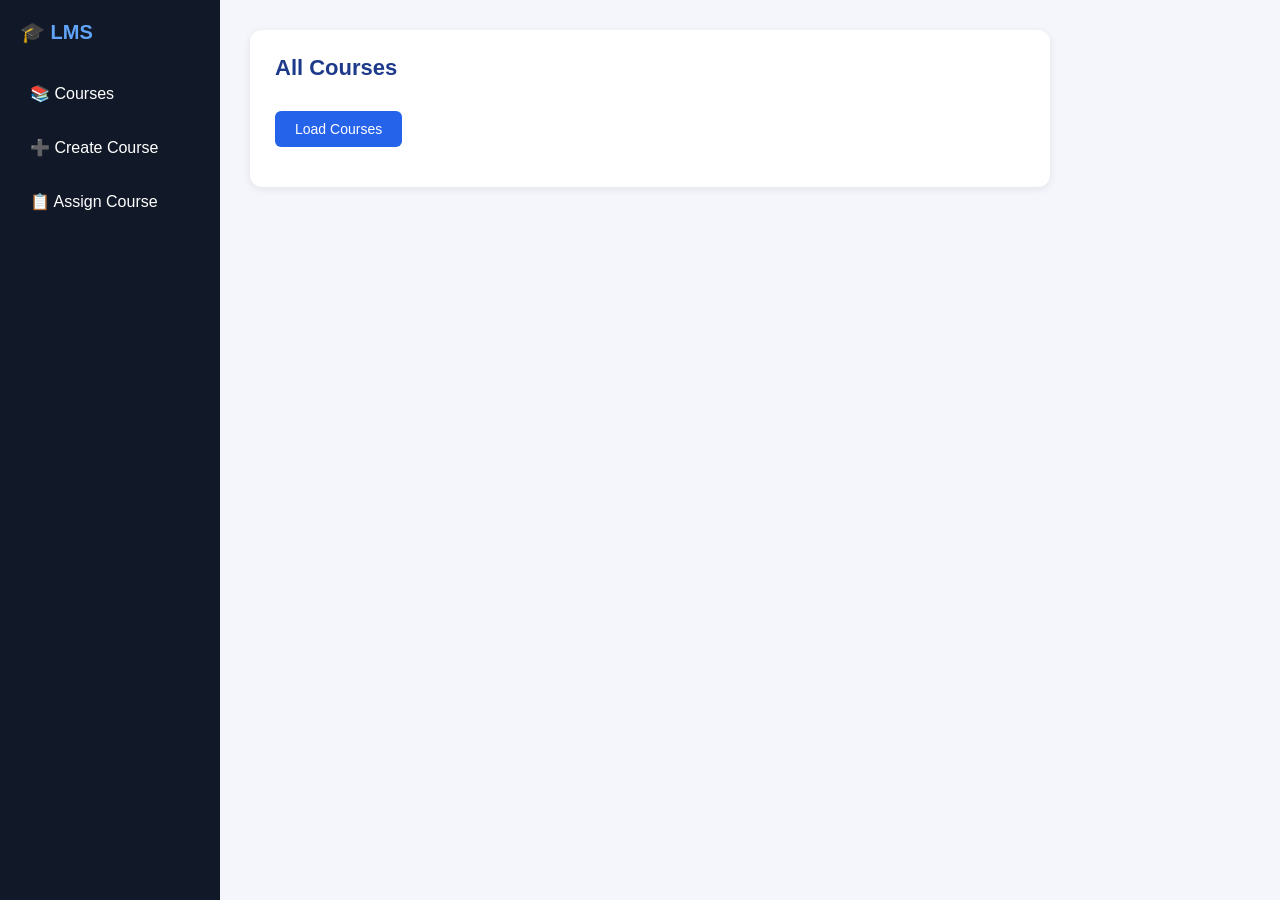
==== frontend/index.html @ 301805d9 "sorted folderwise" ====
<!DOCTYPE html>
<html lang="en">
<head>
    <meta charset="UTF-8">
    <meta name="viewport" content="width=device-width, initial-scale=1.0">
    <title>LMS Dashboard</title>
    <link rel="stylesheet" href="style.css">
</head>

<body>

<div class="sidebar">
    <h2>🎓 LMS</h2>
    <div onclick="show('courses')">📚 Courses</div>
    <div onclick="show('create')">➕ Create Course</div>
    <div onclick="show('assign')">📋 Assign Course</div>
</div>
<div class="main">
    <!-- COURSES -->
    <div id="courses" class="card">
        <h2>All Courses</h2>
        <button onclick="getCourses()">Load Courses</button>
        <ul id="courseList"></ul>
    </div>
    <!-- CREATE COURSE -->
    <div id="create" class="card" style="display:none;">
        <h2>Create Course</h2>
        <input id="title" placeholder="Course Title" />
        <input id="description" placeholder="Description" />
        <input id="video_url" placeholder="Video URL (YouTube/Vimeo)" />
        <input id="passing_score" placeholder="Passing Score (e.g. 70)" type="number" />
        <input id="assigned_roles" placeholder="Assigned Roles (e.g. developer, hr)" />
        <button onclick="createCourse()">Create Course</button>
        <p id="createMsg" class="msg"></p>
    </div>
    <!-- ASSIGN -->
    <div id="assign" class="card" style="display:none;">
        <h2>Assign Course</h2>
        <button onclick="loadCoursesForAssign()">Load Courses</button>
        <select id="courseDropdown"></select>
        <input id="employee_id" placeholder="Employee ID" />
        <button onclick="assign()">Assign</button>
        <p id="assignMsg" class="msg"></p>
    </div>
</div>
<script src="app.js"></script>
</body>
</html>
---- frontend/style.css ----
* {
    box-sizing: border-box;
    margin: 0;
    padding: 0;
}
body {
    font-family: 'Segoe UI', sans-serif;
    display: flex;
    background: #f4f6fb;
    min-height: 100vh;
}
.sidebar {
    width: 220px;
    background: #111827;
    color: white;
    height: 100vh;
    padding: 20px;
    position: fixed;
}
.sidebar h2 {
    margin-bottom: 30px;
    font-size: 20px;
    color: #60a5fa;
}
.sidebar div {
    margin: 15px 0;
    cursor: pointer;
    padding: 10px;
    border-radius: 6px;
    transition: background 0.2s;
}
.sidebar div:hover {
    background: #1f2937;
    color: #60a5fa;
}
.main {
    margin-left: 220px;
    flex: 1;
    padding: 30px;
}
.card {
    background: white;
    padding: 25px;
    border-radius: 12px;
    margin-bottom: 20px;
    box-shadow: 0 2px 8px rgba(0, 0, 0, 0.08);
    max-width: 800px;
}
.card h2 {
    margin-bottom: 20px;
    color: #1e3a8a;
    font-size: 22px;
}
input, select {
    width: 100%;
    padding: 10px 14px;
    margin: 6px 0;
    border: 1px solid #e5e7eb;
    border-radius: 6px;
    font-size: 14px;
    color: #374151;
    outline: none;
    transition: border 0.2s;
}
input:focus, select:focus {
    border-color: #2563eb;
}
button {
    padding: 10px 20px;
    background: #2563eb;
    color: white;
    border: none;
    border-radius: 6px;
    cursor: pointer;
    margin-top: 10px;
    font-size: 14px;
    transition: background 0.2s;
}
button:hover {
    background: #1d4ed8;
}
ul {
    list-style: none;
    padding: 0;
    margin-top: 15px;
}
li {
    padding: 12px 10px;
    border-bottom: 1px solid #f3f4f6;
    font-size: 14px;
    color: #374151;
}
li strong {
    color: #1e3a8a;
    font-size: 15px;
}
li .status {
    font-size: 12px;
    color: #6b7280;
    margin-top: 4px;
}
.msg {
    margin-top: 10px;
    font-size: 14px;
    color: #16a34a;
    font-weight: 500;
}
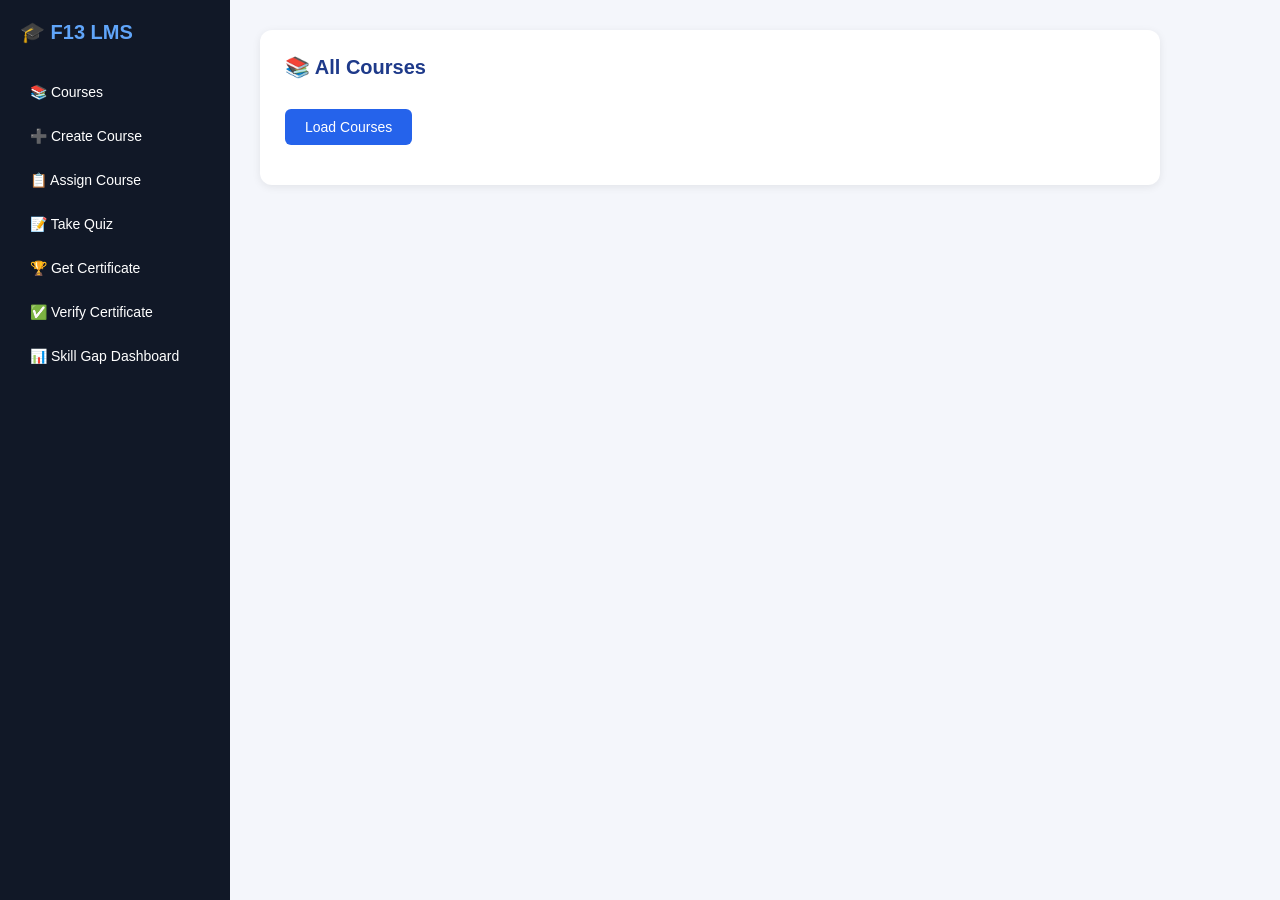
==== commit c45683c5: "updated frontend dashboard, added quiz engine lambda and getquiz lambda" ====
--- a/frontend/index.html
+++ b/frontend/index.html
@@ -3,44 +3,73 @@
 <head>
     <meta charset="UTF-8">
     <meta name="viewport" content="width=device-width, initial-scale=1.0">
-    <title>LMS Dashboard</title>
+    <title>F13 LMS Dashboard</title>
     <link rel="stylesheet" href="style.css">
 </head>
-
 <body>
-
 <div class="sidebar">
-    <h2>🎓 LMS</h2>
+    <h2>🎓 F13 LMS</h2>
     <div onclick="show('courses')">📚 Courses</div>
     <div onclick="show('create')">➕ Create Course</div>
     <div onclick="show('assign')">📋 Assign Course</div>
+    <div onclick="show('quiz')">📝 Take Quiz</div>
+    <div onclick="show('certificate')">🏆 Get Certificate</div>
+    <div onclick="show('verify')">✅ Verify Certificate</div>
+    <div onclick="show('dashboard')">📊 Skill Gap Dashboard</div>
 </div>
 <div class="main">
-    <!-- COURSES -->
-    <div id="courses" class="card">
-        <h2>All Courses</h2>
+    <div id="courses" class="card section active">
+        <h2>📚 All Courses</h2>
         <button onclick="getCourses()">Load Courses</button>
         <ul id="courseList"></ul>
     </div>
-    <!-- CREATE COURSE -->
-    <div id="create" class="card" style="display:none;">
-        <h2>Create Course</h2>
+    <div id="create" class="card section">
+        <h2>➕ Create Course</h2>
         <input id="title" placeholder="Course Title" />
         <input id="description" placeholder="Description" />
         <input id="video_url" placeholder="Video URL (YouTube/Vimeo)" />
         <input id="passing_score" placeholder="Passing Score (e.g. 70)" type="number" />
-        <input id="assigned_roles" placeholder="Assigned Roles (e.g. developer, hr)" />
+        <input id="assigned_roles" placeholder="Assigned Roles (comma separated e.g. engineer, hr)" />
         <button onclick="createCourse()">Create Course</button>
         <p id="createMsg" class="msg"></p>
     </div>
-    <!-- ASSIGN -->
-    <div id="assign" class="card" style="display:none;">
-        <h2>Assign Course</h2>
+    <div id="assign" class="card section">
+        <h2>📋 Assign Course</h2>
         <button onclick="loadCoursesForAssign()">Load Courses</button>
         <select id="courseDropdown"></select>
-        <input id="employee_id" placeholder="Employee ID" />
+        <input id="employee_id" placeholder="Employee ID (e.g. emp1)" />
         <button onclick="assign()">Assign</button>
         <p id="assignMsg" class="msg"></p>
+    </div>
+    <div id="quiz" class="card section">
+        <h2>📝 Take Quiz</h2>
+        <input id="quizCourseId" placeholder="Course ID (e.g. course1)" />
+        <input id="quizEmployeeId" placeholder="Employee ID (e.g. emp1)" />
+        <button onclick="loadQuiz()">Load Quiz</button>
+        <div id="quizQuestions"></div>
+        <button id="submitQuizBtn" onclick="submitQuiz()" style="display:none;">Submit Quiz</button>
+        <p id="quizMsg" class="msg"></p>
+    </div>
+    <div id="certificate" class="card section">
+        <h2>🏆 Generate Certificate</h2>
+        <input id="certEmployeeId" placeholder="Employee ID (e.g. emp1)" />
+        <input id="certCourseId" placeholder="Course ID (e.g. course1)" />
+        <button onclick="generateCert()">Generate Certificate</button>
+        <p id="certMsg" class="msg"></p>
+        <a id="certLink" href="#" target="_blank" style="display:none;">
+            <button>Download Certificate</button>
+        </a>
+    </div>
+    <div id="verify" class="card section">
+        <h2>✅ Verify Certificate</h2>
+        <input id="certId" placeholder="Certificate ID" />
+        <button onclick="verifyCert()">Verify</button>
+        <div id="verifyResult" style="margin-top:15px;"></div>
+    </div>
+    <div id="dashboard" class="card section">
+        <h2>📊 Skill Gap Dashboard</h2>
+        <button onclick="loadDashboard()">Load Dashboard</button>
+        <div id="dashboardContent"></div>
     </div>
 </div>
 <script src="app.js"></script>
--- a/frontend/style.css
+++ b/frontend/style.css
@@ -10,12 +10,13 @@
     min-height: 100vh;
 }
 .sidebar {
-    width: 220px;
+    width: 230px;
     background: #111827;
     color: white;
     height: 100vh;
     padding: 20px;
     position: fixed;
+    overflow-y: auto;
 }
 .sidebar h2 {
     margin-bottom: 30px;
@@ -23,18 +24,19 @@
     color: #60a5fa;
 }
 .sidebar div {
-    margin: 15px 0;
+    margin: 8px 0;
     cursor: pointer;
     padding: 10px;
     border-radius: 6px;
     transition: background 0.2s;
+    font-size: 14px;
 }
 .sidebar div:hover {
     background: #1f2937;
     color: #60a5fa;
 }
 .main {
-    margin-left: 220px;
+    margin-left: 230px;
     flex: 1;
     padding: 30px;
 }
@@ -43,13 +45,13 @@
     padding: 25px;
     border-radius: 12px;
     margin-bottom: 20px;
-    box-shadow: 0 2px 8px rgba(0, 0, 0, 0.08);
-    max-width: 800px;
+    box-shadow: 0 2px 8px rgba(0,0,0,0.08);
+    max-width: 900px;
 }
 .card h2 {
     margin-bottom: 20px;
     color: #1e3a8a;
-    font-size: 22px;
+    font-size: 20px;
 }
 input, select {
     width: 100%;
@@ -58,7 +60,6 @@
     border: 1px solid #e5e7eb;
     border-radius: 6px;
     font-size: 14px;
-    color: #374151;
     outline: none;
     transition: border 0.2s;
 }
@@ -74,6 +75,7 @@
     cursor: pointer;
     margin-top: 10px;
     font-size: 14px;
+    margin-right: 8px;
     transition: background 0.2s;
 }
 button:hover {
@@ -88,20 +90,77 @@
     padding: 12px 10px;
     border-bottom: 1px solid #f3f4f6;
     font-size: 14px;
-    color: #374151;
 }
 li strong {
     color: #1e3a8a;
-    font-size: 15px;
-}
-li .status {
-    font-size: 12px;
-    color: #6b7280;
-    margin-top: 4px;
 }
 .msg {
     margin-top: 10px;
     font-size: 14px;
-    color: #16a34a;
     font-weight: 500;
-}+}
+.msg.success { color: #16a34a; }
+.msg.error { color: #dc2626; }
+.quiz-option {
+    display: block;
+    padding: 10px;
+    margin: 5px 0;
+    border: 2px solid #e5e7eb;
+    border-radius: 6px;
+    cursor: pointer;
+}
+.quiz-option:hover {
+    border-color: #2563eb;
+    background: #eff6ff;
+}
+.quiz-option input {
+    width: auto;
+    margin-right: 8px;
+}
+.question-block {
+    margin-bottom: 20px;
+    padding: 15px;
+    background: #f9fafb;
+    border-radius: 8px;
+}
+.question-block p {
+    font-weight: 600;
+    margin-bottom: 10px;
+    color: #1f2937;
+}
+table {
+    width: 100%;
+    border-collapse: collapse;
+    margin-top: 15px;
+    font-size: 13px;
+}
+th {
+    background: #1e3a8a;
+    color: white;
+    padding: 10px;
+    text-align: left;
+}
+td {
+    padding: 10px;
+    border-bottom: 1px solid #e5e7eb;
+}
+.status-passed { background: #dcfce7; color: #16a34a; padding: 3px 8px; border-radius: 4px; font-size: 12px; font-weight: 600; }
+.status-failed { background: #fee2e2; color: #dc2626; padding: 3px 8px; border-radius: 4px; font-size: 12px; font-weight: 600; }
+.status-in_progress { background: #fef9c3; color: #ca8a04; padding: 3px 8px; border-radius: 4px; font-size: 12px; font-weight: 600; }
+.status-not_started { background: #f3f4f6; color: #6b7280; padding: 3px 8px; border-radius: 4px; font-size: 12px; font-weight: 600; }
+.dept-card {
+    background: #f9fafb;
+    border-radius: 8px;
+    padding: 15px;
+    margin-bottom: 10px;
+    display: flex;
+    justify-content: space-between;
+    align-items: center;
+}
+.pct {
+    font-size: 24px;
+    font-weight: 700;
+    color: #2563eb;
+}
+.section { display: none; }
+.section.active { display: block; }
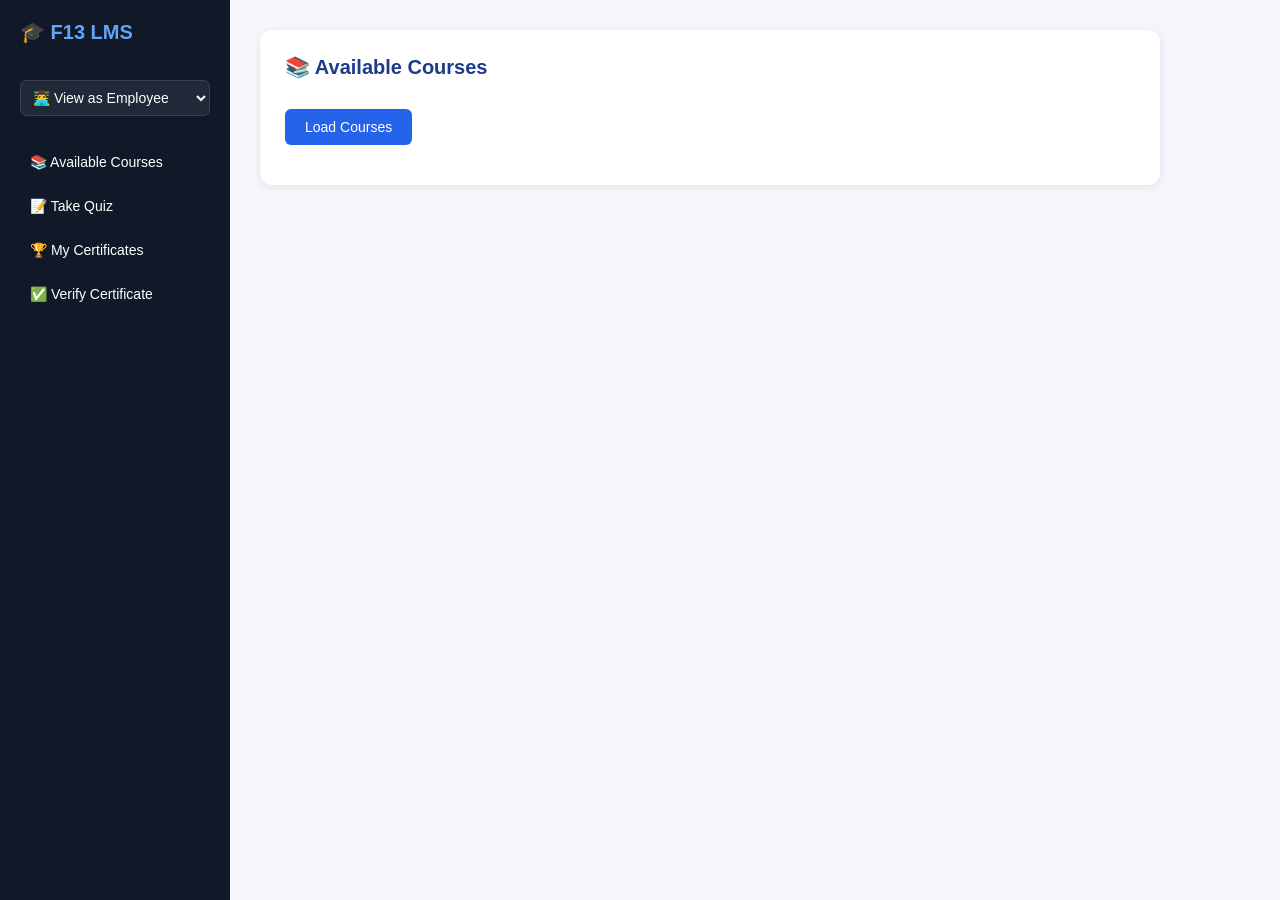
==== commit 890eda26: "whats working till the presentation is here" ====
--- a/frontend/index.html
+++ b/frontend/index.html
@@ -5,43 +5,33 @@
     <meta name="viewport" content="width=device-width, initial-scale=1.0">
     <title>F13 LMS Dashboard</title>
     <link rel="stylesheet" href="style.css">
+    <style>
+        .hidden { display: none !important; }
+        .role-select { width: 100%; padding: 8px; margin-bottom: 20px; background: #1f2937; color: white; border: 1px solid #374151; border-radius: 6px; outline: none; }
+    </style>
 </head>
 <body>
 <div class="sidebar">
     <h2>🎓 F13 LMS</h2>
-    <div onclick="show('courses')">📚 Courses</div>
-    <div onclick="show('create')">➕ Create Course</div>
-    <div onclick="show('assign')">📋 Assign Course</div>
-    <div onclick="show('quiz')">📝 Take Quiz</div>
-    <div onclick="show('certificate')">🏆 Get Certificate</div>
+    <select id="roleDropdown" class="role-select">
+        <option value="employee">👨‍💻 View as Employee</option>
+        <option value="hr">👑 View as HR Admin</option>
+    </select>
+    <div class="employee-view" onclick="show('courses')">📚 Available Courses</div>
+    <div class="employee-view" onclick="show('quiz')">📝 Take Quiz</div>
+    <div class="employee-view" onclick="show('my-certs')">🏆 My Certificates</div> <div class="hr-view hidden" onclick="show('create')">➕ Create Course</div>
+    <div class="hr-view hidden" onclick="show('assign')">📋 Assign Course</div>
+    <div class="hr-view hidden" onclick="show('hr-generate-certs')">📜 Generate Certs</div> <div class="hr-view hidden" onclick="show('dashboard')">📊 Skill Gap Dashboard</div>
+
     <div onclick="show('verify')">✅ Verify Certificate</div>
-    <div onclick="show('dashboard')">📊 Skill Gap Dashboard</div>
 </div>
 <div class="main">
-    <div id="courses" class="card section active">
-        <h2>📚 All Courses</h2>
+    <div id="courses" class="card section active employee-view">
+        <h2>📚 Available Courses</h2>
         <button onclick="getCourses()">Load Courses</button>
         <ul id="courseList"></ul>
     </div>
-    <div id="create" class="card section">
-        <h2>➕ Create Course</h2>
-        <input id="title" placeholder="Course Title" />
-        <input id="description" placeholder="Description" />
-        <input id="video_url" placeholder="Video URL (YouTube/Vimeo)" />
-        <input id="passing_score" placeholder="Passing Score (e.g. 70)" type="number" />
-        <input id="assigned_roles" placeholder="Assigned Roles (comma separated e.g. engineer, hr)" />
-        <button onclick="createCourse()">Create Course</button>
-        <p id="createMsg" class="msg"></p>
-    </div>
-    <div id="assign" class="card section">
-        <h2>📋 Assign Course</h2>
-        <button onclick="loadCoursesForAssign()">Load Courses</button>
-        <select id="courseDropdown"></select>
-        <input id="employee_id" placeholder="Employee ID (e.g. emp1)" />
-        <button onclick="assign()">Assign</button>
-        <p id="assignMsg" class="msg"></p>
-    </div>
-    <div id="quiz" class="card section">
+    <div id="quiz" class="card section employee-view hidden">
         <h2>📝 Take Quiz</h2>
         <input id="quizCourseId" placeholder="Course ID (e.g. course1)" />
         <input id="quizEmployeeId" placeholder="Employee ID (e.g. emp1)" />
@@ -50,15 +40,65 @@
         <button id="submitQuizBtn" onclick="submitQuiz()" style="display:none;">Submit Quiz</button>
         <p id="quizMsg" class="msg"></p>
     </div>
-    <div id="certificate" class="card section">
-        <h2>🏆 Generate Certificate</h2>
+    <div id="my-certs" class="card section employee-view hidden">
+        <h2>🏆 My Certificates</h2>
+        <p style="margin-bottom: 15px; color: #4b5563;">Enter your Employee ID to view your earned certificate IDs.</p>
+        <input id="viewCertEmpId" placeholder="Employee ID (e.g. emp1)" />
+        <button onclick="loadMyCerts()">View My Certificates</button>
+        <div id="myCertsList" style="margin-top: 15px;"></div>
+    </div>
+
+    <div id="hr-generate-certs" class="card section hr-view hidden">
+        <h2>📜 Generate Certificate</h2>
+        <p style="margin-bottom: 15px; color: #4b5563;">Manually issue a certificate for an employee who has passed their quiz.</p>
         <input id="certEmployeeId" placeholder="Employee ID (e.g. emp1)" />
         <input id="certCourseId" placeholder="Course ID (e.g. course1)" />
-        <button onclick="generateCert()">Generate Certificate</button>
+        <button onclick="generateCert()">Generate & Email Certificate</button>
         <p id="certMsg" class="msg"></p>
         <a id="certLink" href="#" target="_blank" style="display:none;">
-            <button>Download Certificate</button>
+        <button>View Generated PDF</button>
         </a>
+    </div>
+    <div id="create" class="card section hr-view hidden">
+        <h2>➕ Create Course</h2>
+        <input id="title" placeholder="Course Title" />
+        <input id="description" placeholder="Description" />
+        <input id="video_url" placeholder="Video URL (YouTube/Vimeo)" />
+        <input id="passing_score" placeholder="Passing Score (e.g. 70)" type="number" />
+        <input id="assigned_roles" placeholder="Assigned Roles (comma separated e.g. engineer, manager)" />
+        <button onclick="createCourse()">Create Course</button>
+        <p id="createMsg" class="msg"></p>
+    </div>
+    <div id="assign" class="card section hr-view hidden">
+        <h2>📋 Assign Course</h2>
+        <button onclick="loadCoursesForAssign()">Load Courses</button>
+        <select id="courseDropdown"></select>
+        <div style="display: flex; gap: 20px; margin-top: 15px;">
+            <div style="flex: 1; padding: 15px; background: #f9fafb; border-radius: 8px;">
+                <h3 style="font-size: 14px; margin-bottom: 10px; color: #1f2937;">👤 Assign to Individual</h3>
+                <input id="employee_id" placeholder="Employee ID (e.g. emp1)" />
+                <button onclick="assign()">Assign to Employee</button>
+            </div>
+            <div style="flex: 1; padding: 15px; background: #f9fafb; border-radius: 8px;">
+                <h3 style="font-size: 14px; margin-bottom: 10px; color: #1f2937;">👥 Assign by Role</h3>
+                <select id="target_role">
+                    <option value="">Select a Role...</option>
+                    <option value="engineer">Engineer</option>
+                    <option value="manager">Manager</option>
+                    <option value="designer">Designer</option>
+                    <option value="analyst">Analyst</option>
+                    <option value="recruiter">Recruiter</option>
+                </select>
+                <button onclick="assignRole()">Assign to Role</button>
+            </div>
+        </div>
+        <p id="assignMsg" class="msg" style="margin-top: 15px;"></p>
+    </div>
+
+    <div id="dashboard" class="card section hr-view hidden">
+        <h2>📊 Skill Gap Dashboard</h2>
+        <button onclick="loadDashboard()">Load Dashboard</button>
+        <div id="dashboardContent"></div>
     </div>
     <div id="verify" class="card section">
         <h2>✅ Verify Certificate</h2>
@@ -66,11 +106,6 @@
         <button onclick="verifyCert()">Verify</button>
         <div id="verifyResult" style="margin-top:15px;"></div>
     </div>
-    <div id="dashboard" class="card section">
-        <h2>📊 Skill Gap Dashboard</h2>
-        <button onclick="loadDashboard()">Load Dashboard</button>
-        <div id="dashboardContent"></div>
-    </div>
 </div>
 <script src="app.js"></script>
 </body>
